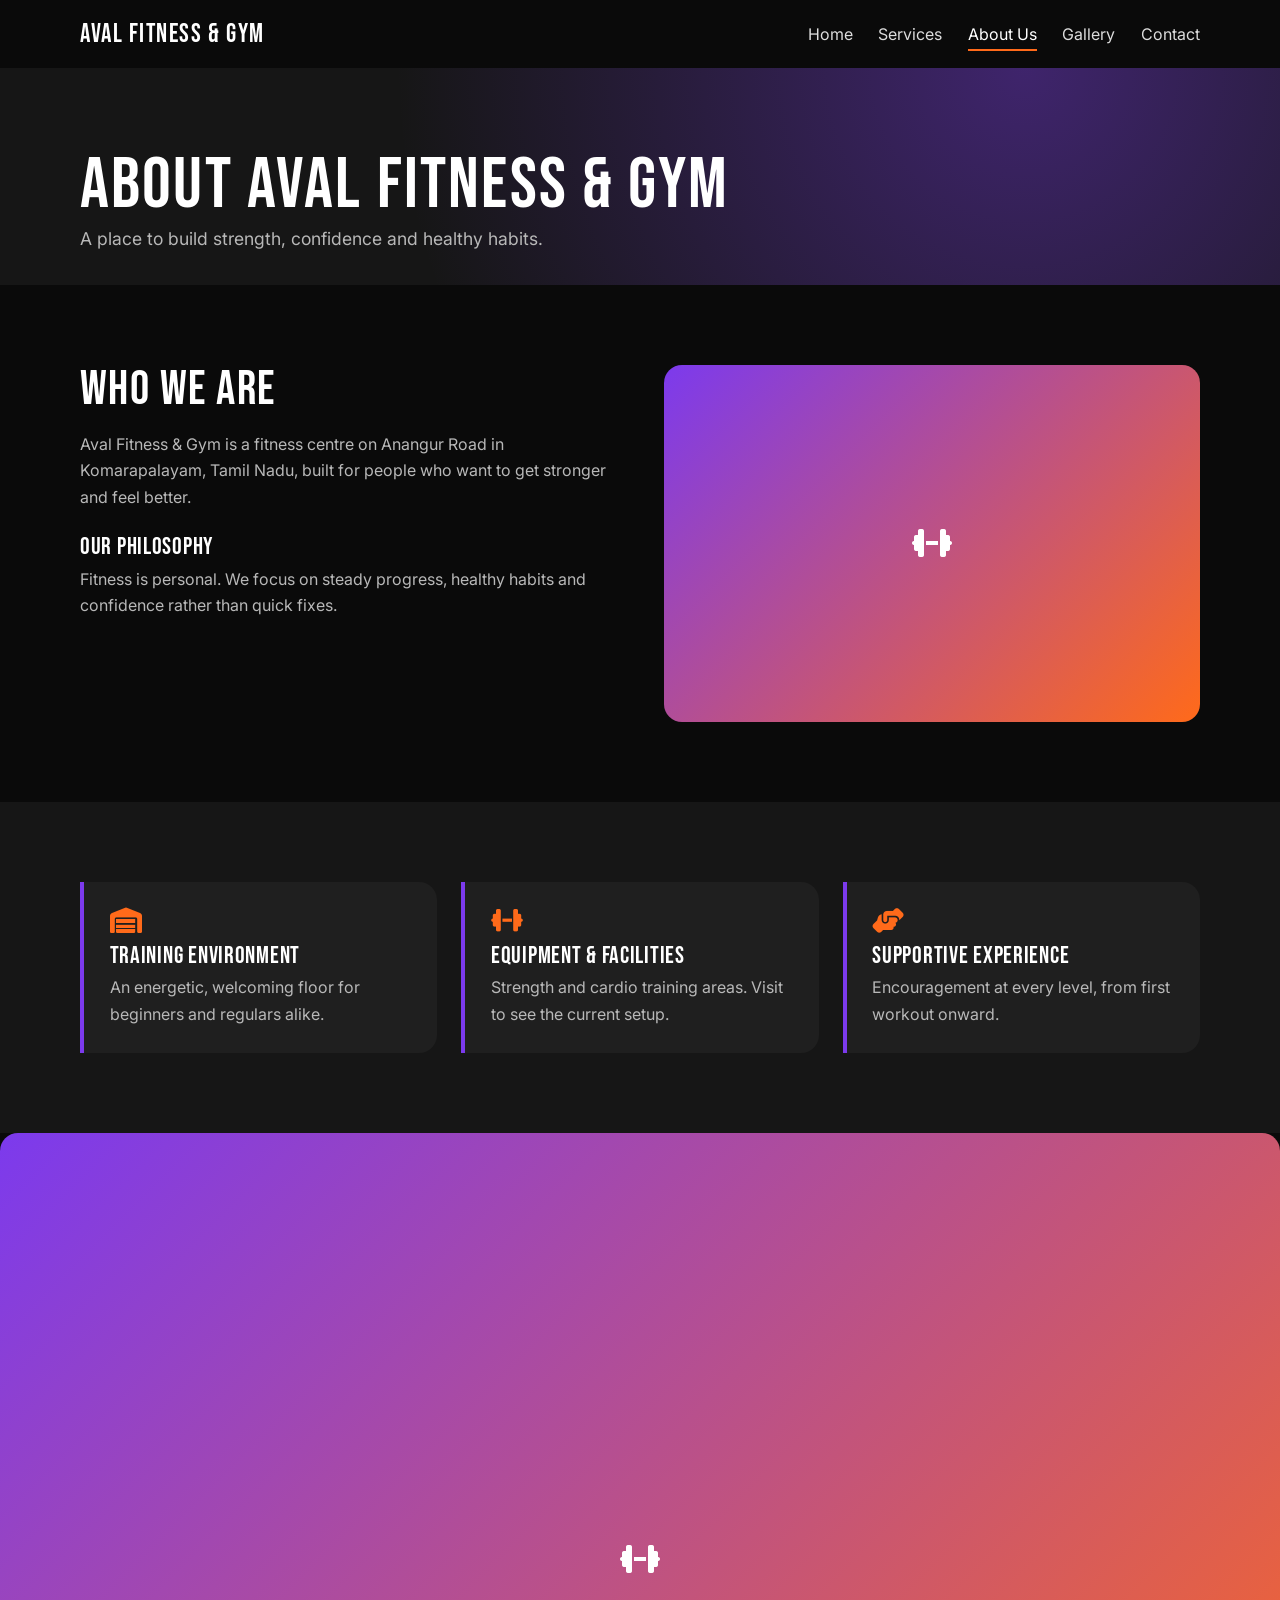
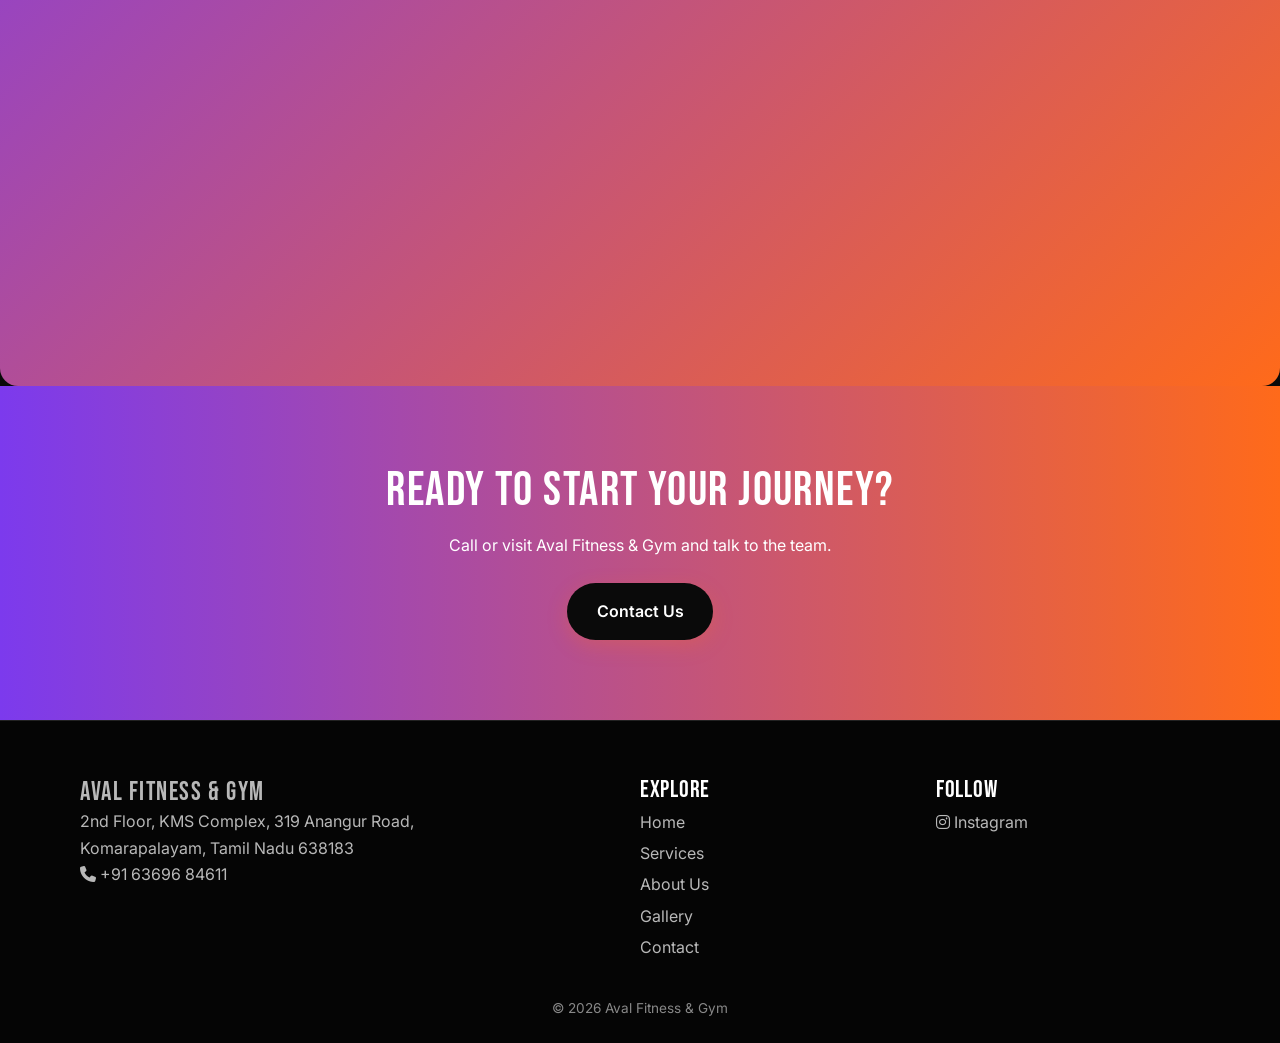
==== aval-fitness-gym/about.html @ e589dd03 "Initial fitness gym website Co-authored-by: Copilot <223556219+Copilot@users.noreply.github.com>" ====
<!DOCTYPE html>
<html lang="en"><head><meta charset="utf-8"><meta name="viewport" content="width=device-width,initial-scale=1">
<title>About Us | Aval Fitness &amp; Gym, Komarapalayam</title><meta name="description" content="Learn about Aval Fitness & Gym, our fitness philosophy and our supportive training environment in Komarapalayam.">
<meta property="og:title" content="About Us | Aval Fitness &amp; Gym"><meta property="og:description" content="Learn about Aval Fitness & Gym, our fitness philosophy and our supportive training environment in Komarapalayam.">
<link rel="preconnect" href="https://fonts.googleapis.com"><link rel="preconnect" href="https://fonts.gstatic.com" crossorigin>
<link href="https://fonts.googleapis.com/css2?family=Bebas+Neue&family=Inter:wght@400;600&display=swap" rel="stylesheet">
<link rel="stylesheet" href="https://cdnjs.cloudflare.com/ajax/libs/font-awesome/6.5.2/css/all.min.css">
<link rel="stylesheet" href="css/style.css"></head><body>
<a class="skip" href="#main">Skip to content</a><header id="site-header"></header>
<main id="main"><section class="page-head"><div class="wrap reveal"><h1>About Aval Fitness &amp; Gym</h1><p>A place to build strength, confidence and healthy habits.</p></div></section>
<section class="sec"><div class="wrap split"><div class="reveal"><h2>Who we are</h2><p>Aval Fitness &amp; Gym is a fitness centre on Anangur Road in Komarapalayam, Tamil Nadu, built for people who want to get stronger and feel better.</p>
<h3>Our philosophy</h3><p>Fitness is personal. We focus on steady progress, healthy habits and confidence rather than quick fixes.</p></div><div class="reveal"><img src="https://images.unsplash.com/photo-1540497077202-7c8a3999166f?auto=format&fit=crop&w=900&q=70" alt="Gym interior with equipment" width="900" height="600" loading="lazy"></div></div></section>
<section class="sec alt"><div class="wrap"><div class="grid3"><div class="feat reveal"><i class="fa-solid fa-warehouse"></i><h3>Training environment</h3><p>An energetic, welcoming floor for beginners and regulars alike.</p></div>
<div class="feat reveal"><i class="fa-solid fa-dumbbell"></i><h3>Equipment &amp; facilities</h3><p>Strength and cardio training areas. Visit to see the current setup.</p></div>
<div class="feat reveal"><i class="fa-solid fa-handshake-angle"></i><h3>Supportive experience</h3><p>Encouragement at every level, from first workout onward.</p></div></div></div></section>
<section class="big"><div class="reveal"><img src="https://images.unsplash.com/photo-1534438327276-14e5300c3a48?auto=format&fit=crop&w=900&q=70" alt="Weights racks in a gym" width="900" height="600" loading="lazy"></div></section><section class="cta"><div class="wrap reveal"><h2>Ready to start your journey?</h2><p>Call or visit Aval Fitness &amp; Gym and talk to the team.</p><a class="btn btn-primary" href="contact.html">Contact Us</a></div></section></main><footer id="site-footer"></footer>
<button id="top" aria-label="Back to top"><i class="fa-solid fa-arrow-up"></i></button>
<script src="js/script.js"></script></body></html>
---- aval-fitness-gym/css/style.css ----
:root{--black:#0a0a0a;--charcoal:#161616;--card:#1f1f1f;--purple:#7c3aed;--orange:#ff6a1a;--muted:#b8b8b8;--grad:linear-gradient(90deg,var(--purple),var(--orange));--r:18px}
*{box-sizing:border-box;margin:0}html{scroll-behavior:smooth}
body{background:var(--black);color:#fff;font:400 1rem/1.65 Inter,system-ui,sans-serif;overflow-x:hidden}
img{max-width:100%;height:auto;display:block}a{color:inherit}
h1,h2,h3{font-family:'Bebas Neue',Impact,sans-serif;letter-spacing:.03em;line-height:1.05;font-weight:400}
h1{font-size:clamp(2.8rem,9vw,6rem)}h2{font-size:clamp(2rem,5vw,3rem);margin-bottom:1rem}h3{font-size:1.5rem;margin-bottom:.4rem}
p{color:var(--muted)}.wrap{max-width:1160px;margin:auto;padding:0 1.25rem}.center{text-align:center;margin-top:2rem}
:focus-visible{outline:3px solid var(--orange);outline-offset:3px}
.skip{position:absolute;left:-999px}.skip:focus{left:8px;top:8px;background:#fff;color:#000;padding:.5rem;z-index:99}
header{position:sticky;top:0;z-index:50;transition:.3s}header.s{background:rgba(10,10,10,.85);backdrop-filter:blur(10px);box-shadow:0 1px 0 #2a2a2a}
.nav{display:flex;justify-content:space-between;align-items:center;height:68px}
.logo{font:1.6rem 'Bebas Neue';text-decoration:none;letter-spacing:.06em}.nav ul{display:flex;gap:1.6rem;list-style:none;padding:0}
.nav ul a{text-decoration:none;color:#ddd;padding:.3rem 0;border-bottom:2px solid transparent}.nav ul a:hover,.nav ul a[aria-current]{color:#fff;border-color:var(--orange)}
#menu{display:none;background:none;border:0;color:#fff;font-size:1.5rem;cursor:pointer}
.btn{display:inline-block;padding:.85rem 1.7rem;border-radius:50px;font-weight:600;text-decoration:none;border:2px solid transparent;cursor:pointer;font-size:1rem;color:#fff;transition:transform .2s,box-shadow .2s}
.btn:hover{transform:translateY(-2px)}.btn-primary{background:var(--grad);box-shadow:0 6px 20px rgba(255,106,26,.25)}
.btn-secondary{border-color:var(--orange);background:transparent}.btn-secondary:hover{background:var(--orange)}.sm{padding:.5rem 1.2rem;font-size:.9rem}
.hero{position:relative;min-height:92vh;display:flex;align-items:center;margin-top:-68px;padding-top:68px}
.hero .bg{position:absolute;inset:0;width:100%;height:100%;object-fit:cover;z-index:-1;filter:brightness(.35)}
.hero:after{content:"";position:absolute;inset:0;background:linear-gradient(100deg,rgba(124,58,237,.35),transparent 60%);z-index:-1}
.hero h1{max-width:12ch}.hero p{max-width:50ch;font-size:1.15rem;color:#e6e6e6;margin:1.2rem 0 2rem}.btns{display:flex;gap:1rem;flex-wrap:wrap}
.strip{background:var(--charcoal)}.grid4{display:grid;grid-template-columns:repeat(4,1fr);text-align:center;padding:1.8rem 1.25rem;gap:1rem}
.grid4 i{display:block;font-size:1.8rem;color:var(--orange);margin-bottom:.4rem}
.sec{padding:5rem 0}.alt{background:var(--charcoal)}.grid3{display:grid;grid-template-columns:repeat(3,1fr);gap:1.5rem}
.card{background:var(--card);border-radius:var(--r);overflow:hidden;border:1px solid #2c2c2c;transition:transform .3s,box-shadow .3s}
.card:hover{transform:translateY(-6px);box-shadow:0 12px 32px rgba(124,58,237,.35)}.card img{aspect-ratio:3/2;object-fit:cover;width:100%}
.card>div{padding:1.3rem}.card h3 i{color:var(--orange);font-size:1.1rem}.card .btn{margin-top:1rem}
.feat{padding:1.6rem;border-left:4px solid var(--purple);background:var(--card);border-radius:0 var(--r) var(--r) 0}.feat i{color:var(--orange);font-size:1.6rem;margin-bottom:.6rem}
.prev img,.gi img{aspect-ratio:3/2;object-fit:cover;width:100%;border-radius:var(--r)}
.page-head{padding:5rem 0 2rem;background:radial-gradient(circle at 80% 0,rgba(124,58,237,.4),transparent 60%),var(--charcoal)}
.page-head p{font-size:1.1rem}.page-head h1{font-size:clamp(2.6rem,7vw,4.5rem)}
.split{display:grid;grid-template-columns:1fr 1fr;gap:3rem;align-items:start}.split h3{margin-top:1.5rem}
.split img{border-radius:var(--r)}.big img{width:100%;max-height:480px;object-fit:cover}
.cta{padding:5rem 0;text-align:center;background:var(--grad)}.cta p{color:#fff;margin-bottom:1.5rem}.cta .btn-primary{background:#0a0a0a}
.gi{background:none;border:0;padding:0;cursor:zoom-in;overflow:hidden;border-radius:var(--r)}.gi img{transition:transform .4s}.gi:hover img{transform:scale(1.08)}
#lb{position:fixed;inset:0;background:rgba(0,0,0,.92);z-index:100;display:flex;align-items:center;justify-content:center;padding:1rem}#lb[hidden]{display:none}
#lb img{max-height:90vh;max-width:95vw;border-radius:12px;object-fit:contain}#lbx{position:absolute;top:1rem;right:1rem;background:#fff;border:0;border-radius:50%;width:44px;height:44px;font-size:1.2rem;cursor:pointer}
address{font-style:normal;color:var(--muted);margin-bottom:1rem}.map{width:100%;height:280px;border:0;border-radius:var(--r);margin-top:1rem}
form{background:var(--card);padding:1.8rem;border-radius:var(--r)}label{display:block;margin:1rem 0 .3rem;font-weight:600}
input,textarea{width:100%;padding:.8rem;border-radius:10px;border:1px solid #444;background:var(--black);color:#fff;font:inherit}
input.bad,textarea.bad{border-color:#ff5c5c}.err{color:#ff8a8a;font-size:.85rem;display:block;min-height:1rem}form .btn{margin-top:1rem}
#ok{margin-top:1rem;padding:.8rem;border-radius:10px;background:#1b3a2a;color:#b9f6ca}
footer{background:#050505;padding:3.5rem 0 1.5rem;border-top:1px solid #222}.fg{display:grid;grid-template-columns:2fr 1fr 1fr;gap:2rem}
footer ul{list-style:none;padding:0}footer li{margin:.3rem 0}footer a{color:var(--muted);text-decoration:none}footer a:hover{color:#fff}
.copy{text-align:center;margin-top:2rem;font-size:.85rem;color:#888}
.fb{background:linear-gradient(135deg,var(--purple),var(--orange));display:flex;align-items:center;justify-content:center;color:#fff;font-size:2rem;aspect-ratio:3/2;border-radius:var(--r)}
#top{position:fixed;right:1rem;bottom:1rem;width:46px;height:46px;border-radius:50%;border:0;background:var(--grad);color:#fff;cursor:pointer;opacity:0;pointer-events:none;transition:.3s;z-index:40}#top.on{opacity:1;pointer-events:auto}
.reveal{opacity:0;transform:translateY(24px);transition:opacity .6s,transform .6s}.reveal.in{opacity:1;transform:none}
@media(max-width:860px){.grid3{grid-template-columns:1fr 1fr}.split,.fg{grid-template-columns:1fr}.grid4{grid-template-columns:1fr 1fr}
#menu{display:block}.nav ul{display:none;position:absolute;top:68px;left:0;right:0;flex-direction:column;background:#0a0a0a;padding:1rem 1.25rem 1.5rem}.nav ul.open{display:flex}}
@media(max-width:560px){.grid3{grid-template-columns:1fr}.sec{padding:3.5rem 0}.logo{font-size:1.25rem}}
@media(prefers-reduced-motion:reduce){*{transition:none!important;animation:none!important;scroll-behavior:auto!important}.reveal{opacity:1;transform:none}}
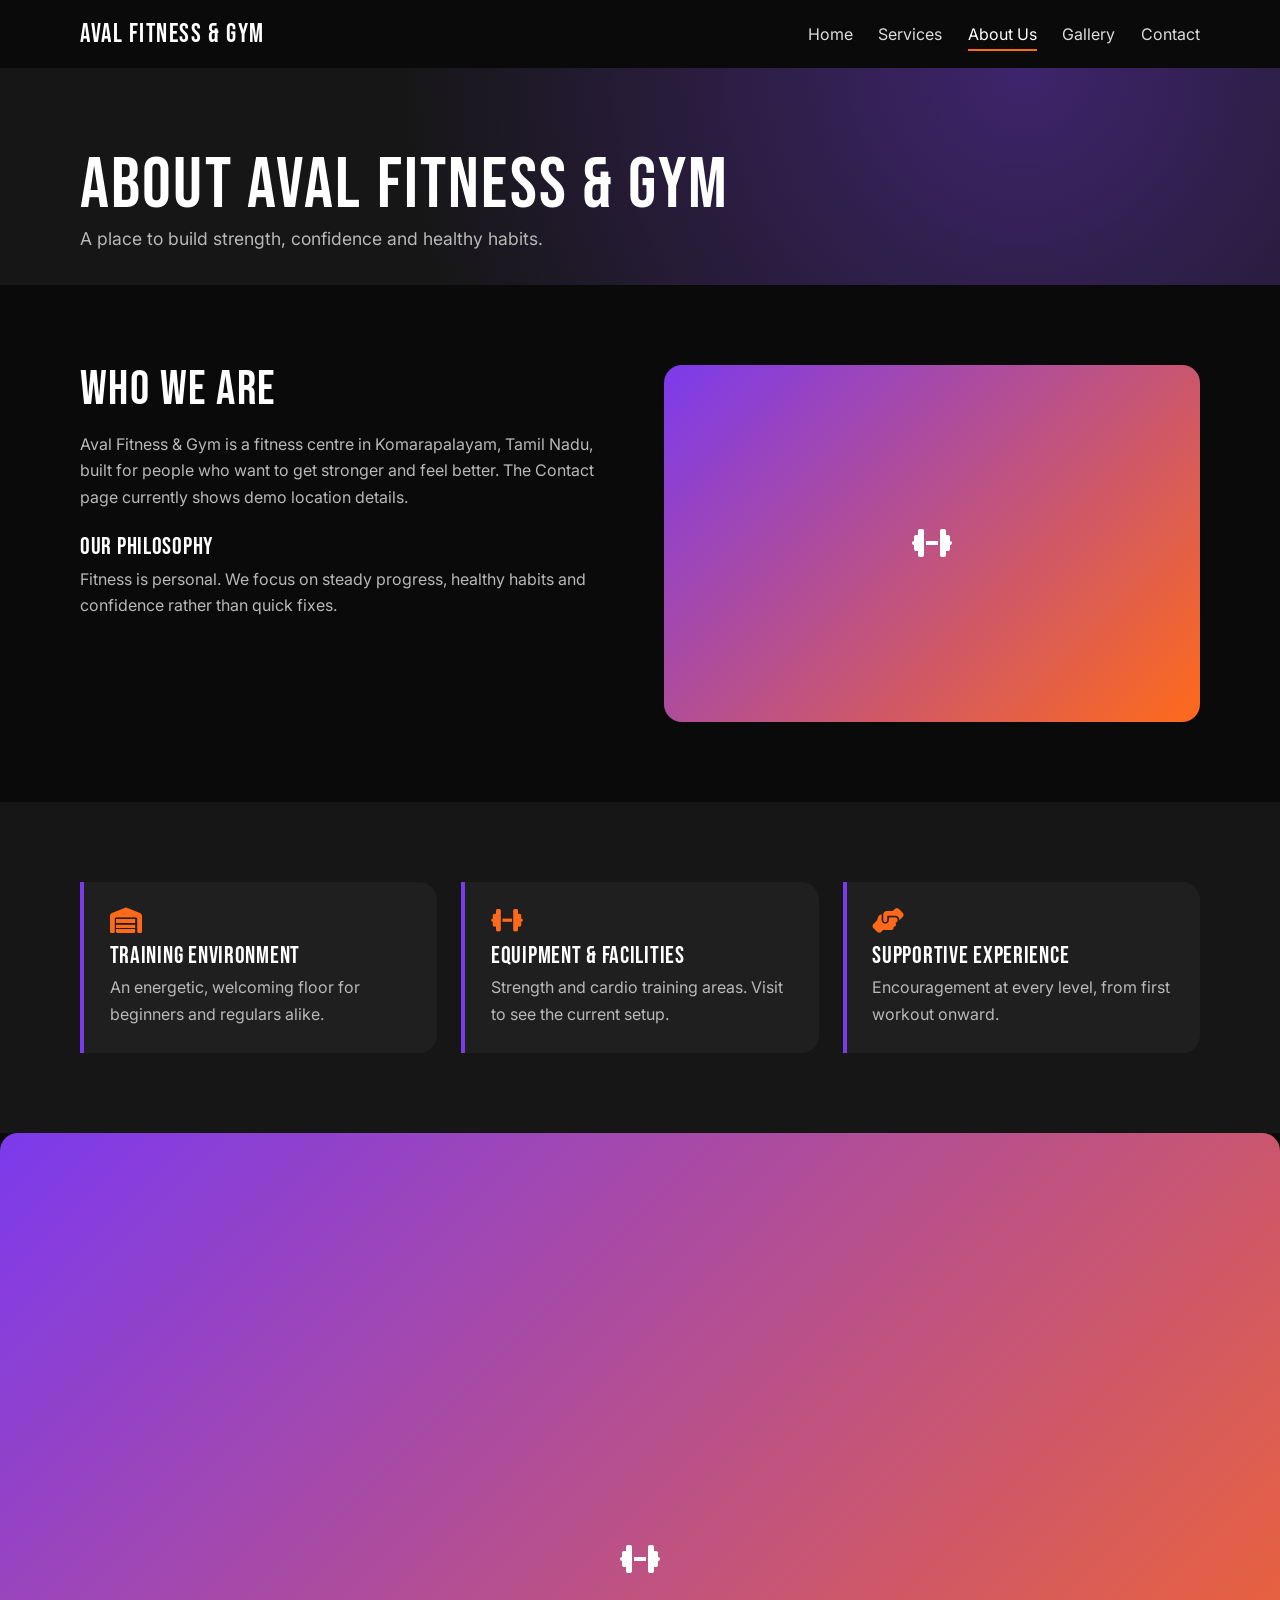
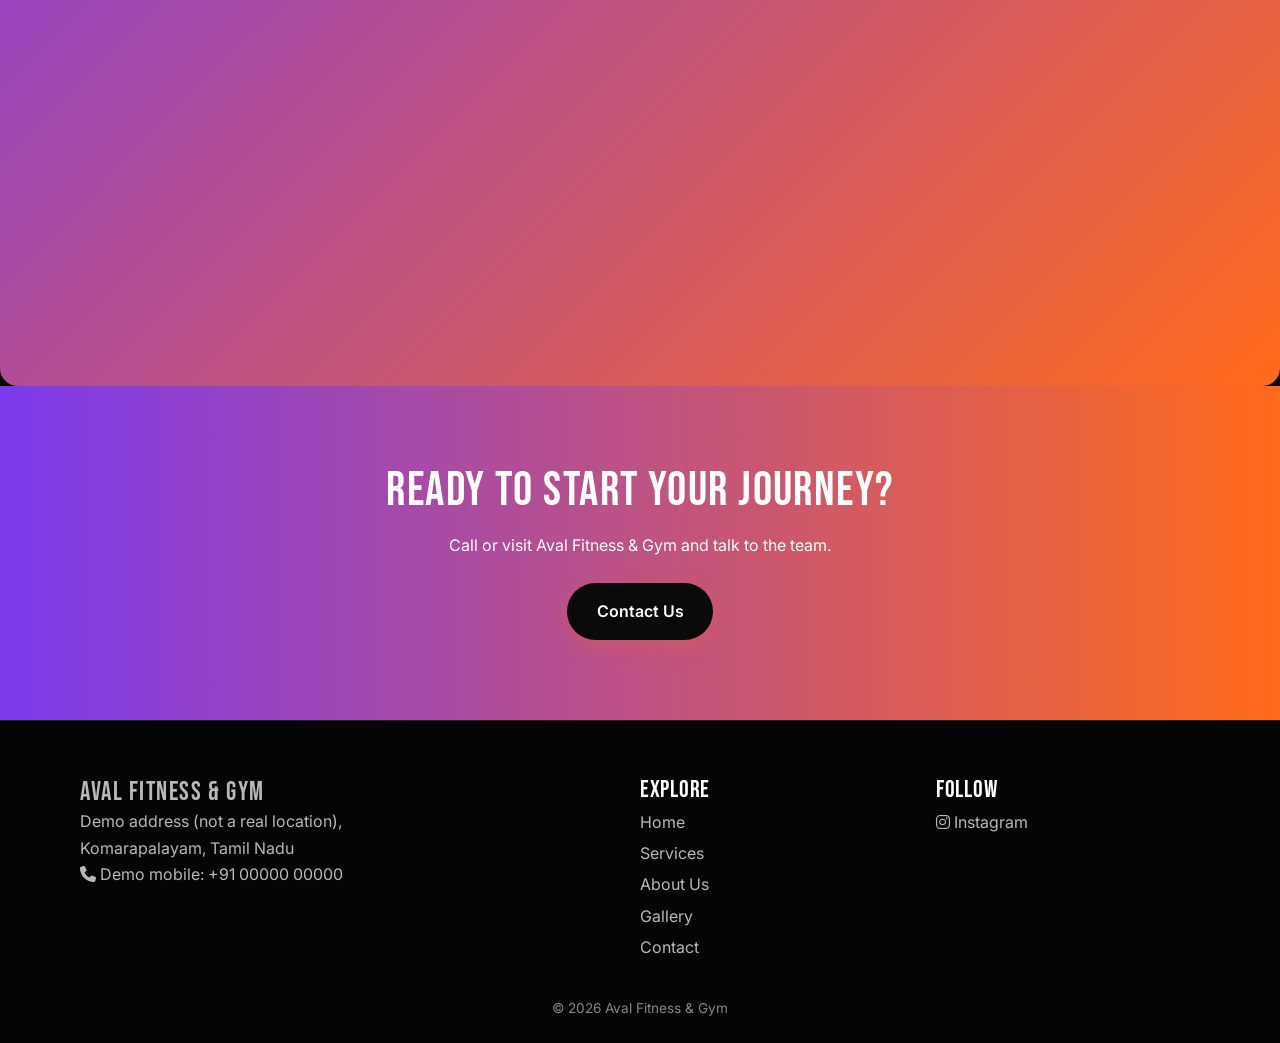
==== commit 7b829eb5: "Replace contact details with demo placeholders Co-authored-by: Copilot <223556219+Copilot@users.nore" ====
--- a/aval-fitness-gym/about.html
+++ b/aval-fitness-gym/about.html
@@ -8,7 +8,7 @@
 <link rel="stylesheet" href="css/style.css"></head><body>
 <a class="skip" href="#main">Skip to content</a><header id="site-header"></header>
 <main id="main"><section class="page-head"><div class="wrap reveal"><h1>About Aval Fitness &amp; Gym</h1><p>A place to build strength, confidence and healthy habits.</p></div></section>
-<section class="sec"><div class="wrap split"><div class="reveal"><h2>Who we are</h2><p>Aval Fitness &amp; Gym is a fitness centre on Anangur Road in Komarapalayam, Tamil Nadu, built for people who want to get stronger and feel better.</p>
+<section class="sec"><div class="wrap split"><div class="reveal"><h2>Who we are</h2><p>Aval Fitness &amp; Gym is a fitness centre in Komarapalayam, Tamil Nadu, built for people who want to get stronger and feel better. The Contact page currently shows demo location details.</p>
 <h3>Our philosophy</h3><p>Fitness is personal. We focus on steady progress, healthy habits and confidence rather than quick fixes.</p></div><div class="reveal"><img src="https://images.unsplash.com/photo-1540497077202-7c8a3999166f?auto=format&fit=crop&w=900&q=70" alt="Gym interior with equipment" width="900" height="600" loading="lazy"></div></div></section>
 <section class="sec alt"><div class="wrap"><div class="grid3"><div class="feat reveal"><i class="fa-solid fa-warehouse"></i><h3>Training environment</h3><p>An energetic, welcoming floor for beginners and regulars alike.</p></div>
 <div class="feat reveal"><i class="fa-solid fa-dumbbell"></i><h3>Equipment &amp; facilities</h3><p>Strength and cardio training areas. Visit to see the current setup.</p></div>
